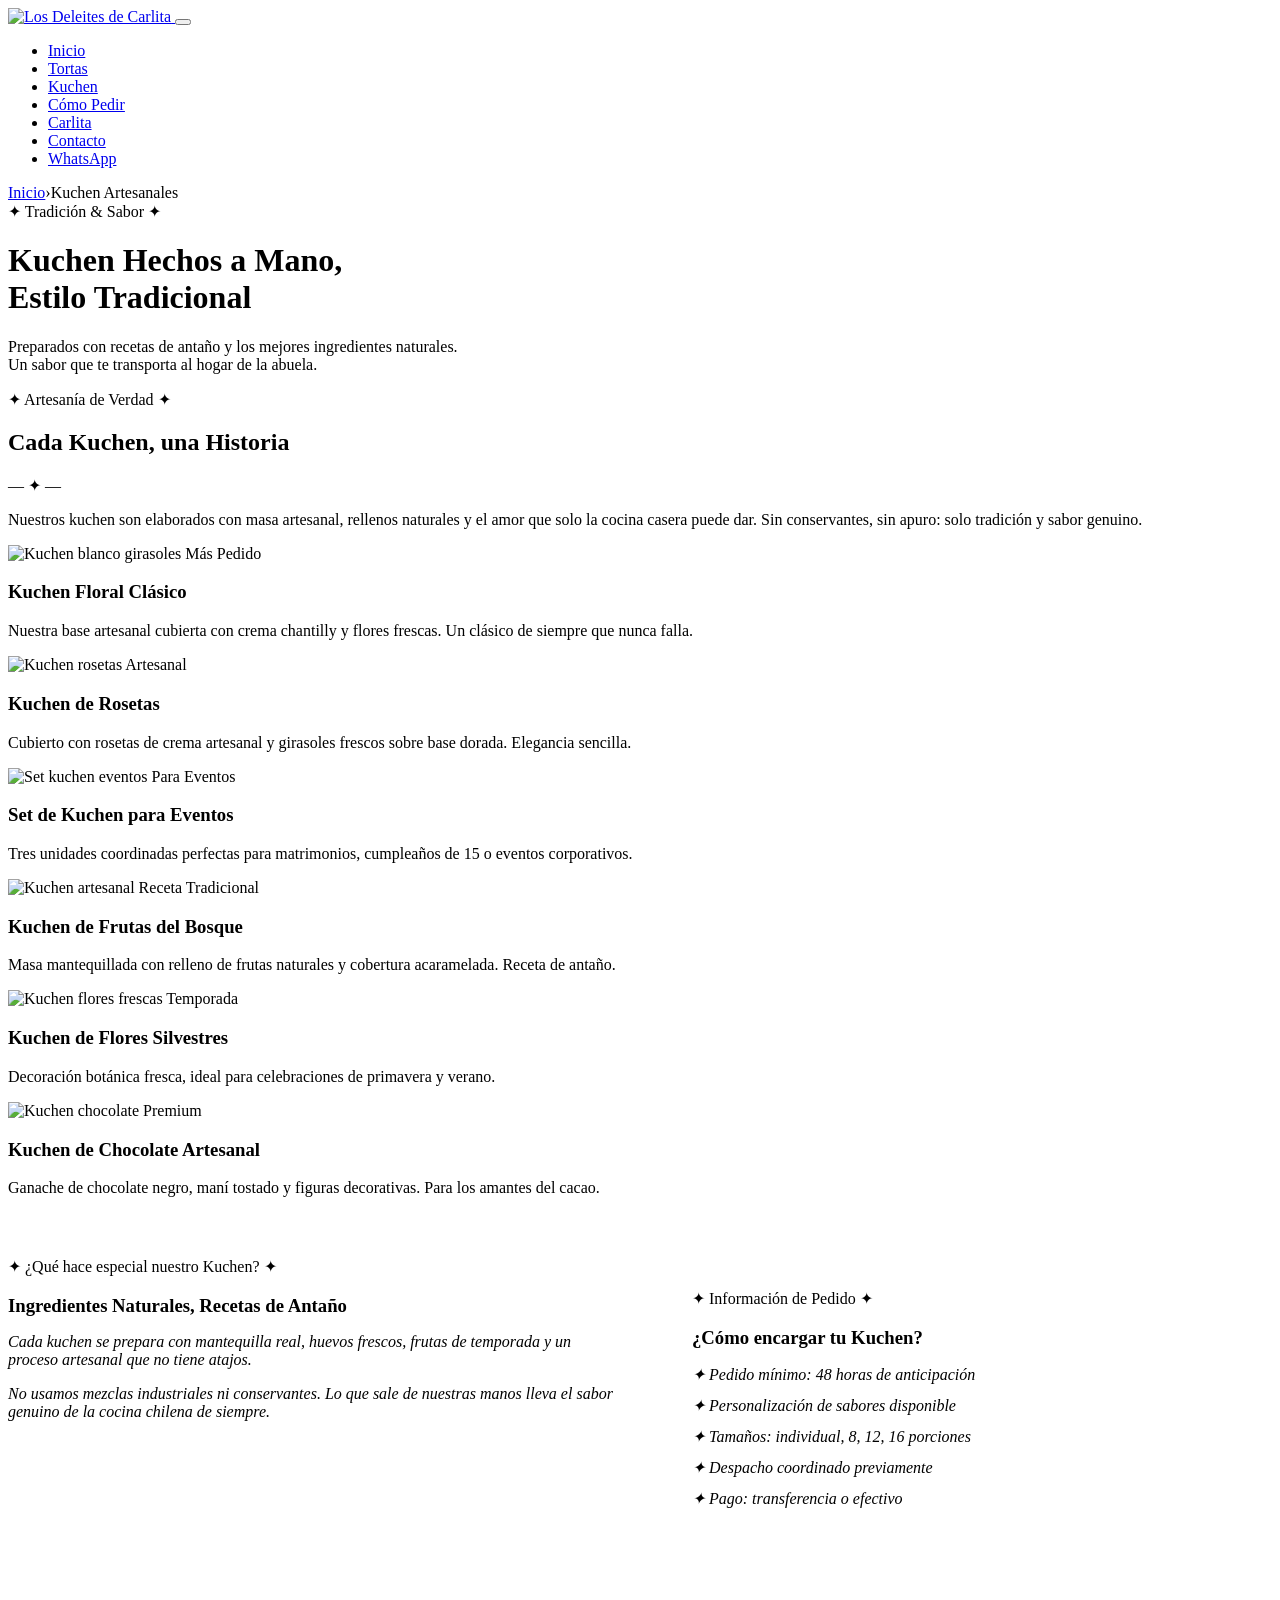
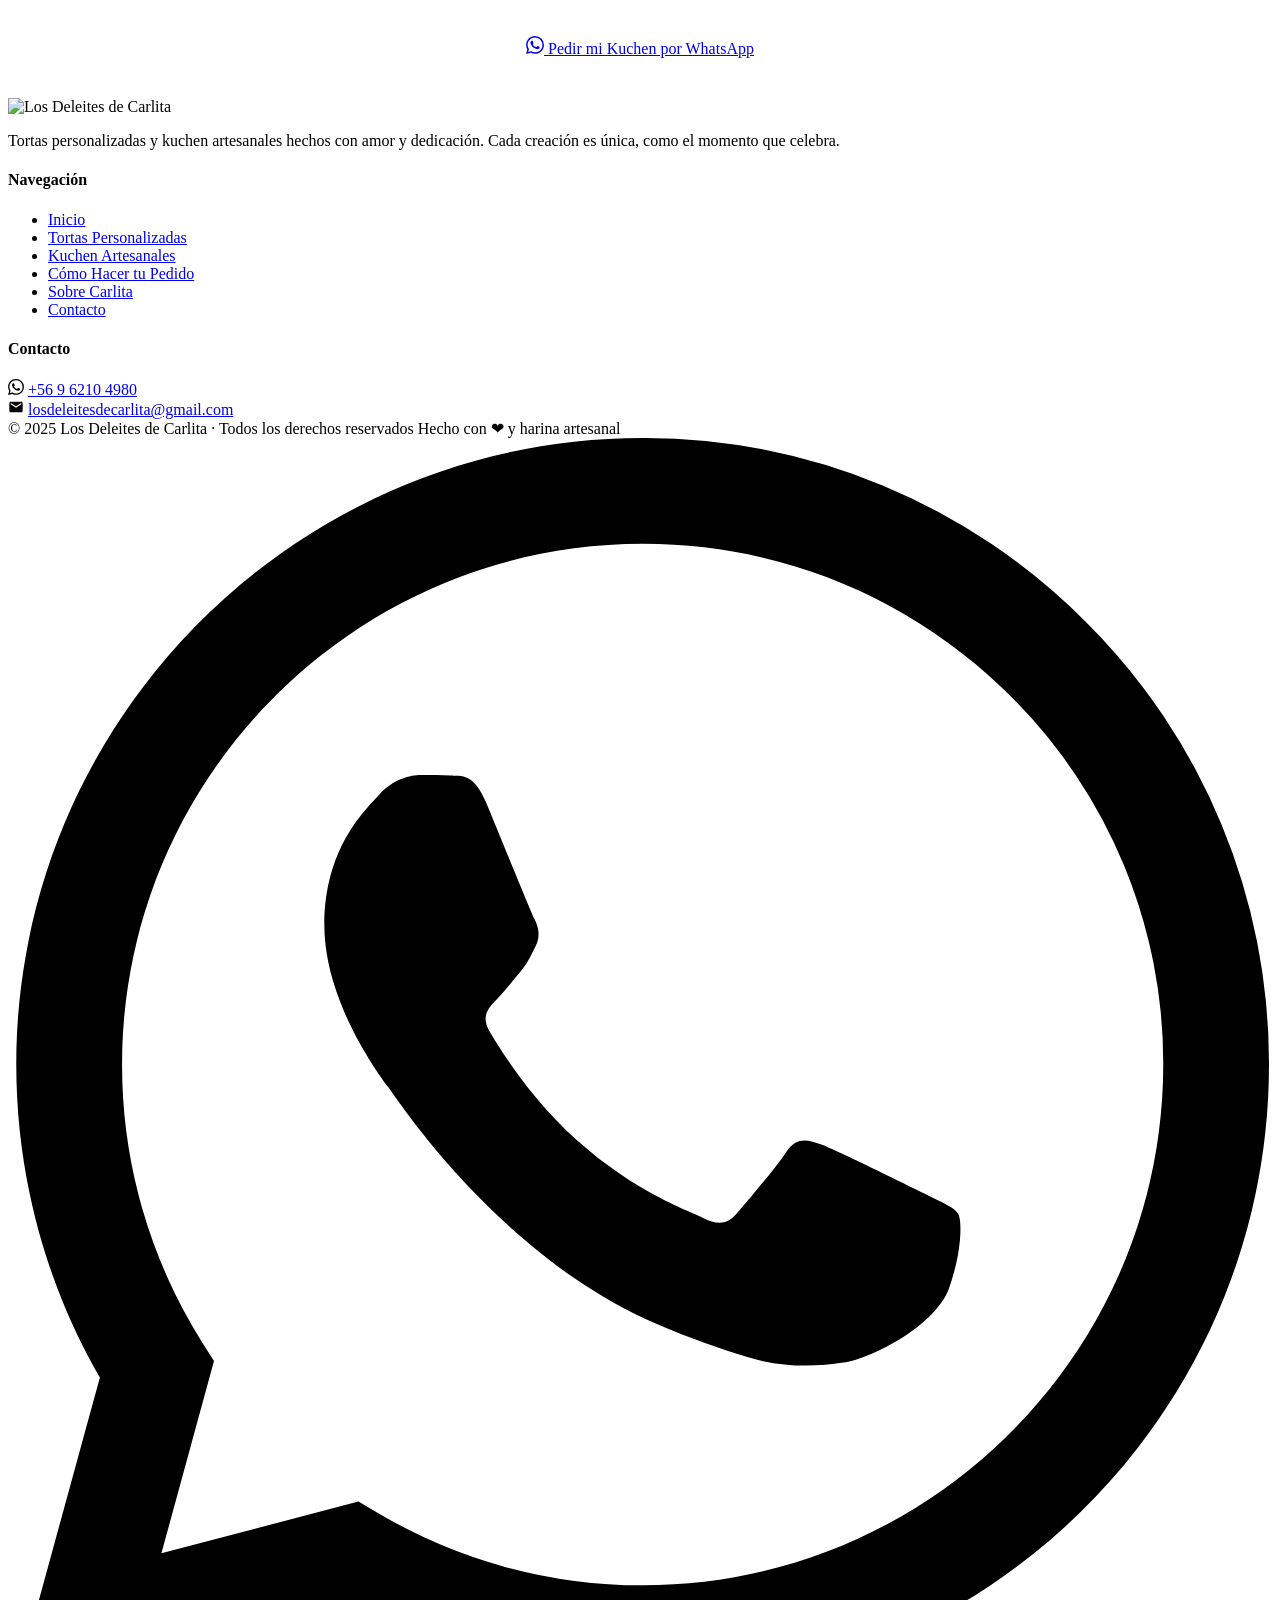
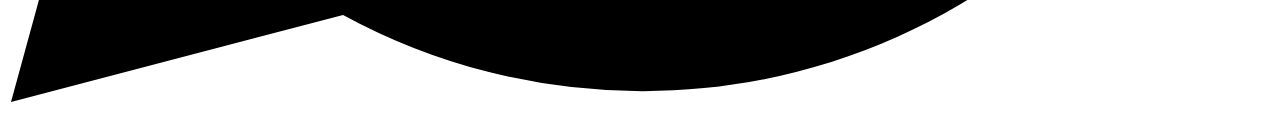
==== kuchen.html @ 37aa35a5 "Add files via upload" ====
<!DOCTYPE html>
<html lang="es">
<head>
  <meta charset="UTF-8" />
  <meta name="viewport" content="width=device-width, initial-scale=1.0" />
  <title>Kuchen Artesanales — Los Deleites de Carlita</title>
  <meta name="description" content="Kuchen artesanales hechos a mano con recetas de antaño. Tradición, sabor y cariño en cada pieza.">
  <link rel="stylesheet" href="css/style.css" />
</head>
<body>

<nav class="nav">
  <div class="nav-inner">
    <a href="index.html" class="nav-logo">
      <img src="images/logo-clean.png" alt="Los Deleites de Carlita" />
    </a>
    <button class="nav-toggle" id="navToggle"><span></span><span></span><span></span></button>
    <ul class="nav-links" id="navLinks">
      <li><a href="index.html">Inicio</a></li>
      <li><a href="tortas.html">Tortas</a></li>
      <li><a href="kuchen.html" class="activo">Kuchen</a></li>
      <li><a href="pedido.html">Cómo Pedir</a></li>
      <li><a href="sobre.html">Carlita</a></li>
      <li><a href="contacto.html">Contacto</a></li>
      <li><a href="https://wa.me/56962104980" target="_blank" class="nav-wsp-btn">WhatsApp</a></li>
    </ul>
  </div>
</nav>

<div class="breadcrumb">
  <div class="container">
    <a href="index.html">Inicio</a><span>›</span>Kuchen Artesanales
  </div>
</div>

<div class="page-hero">
  <span class="section-label">✦ Tradición & Sabor ✦</span>
  <h1>Kuchen Hechos a Mano,<br>Estilo Tradicional</h1>
  <p>Preparados con recetas de antaño y los mejores ingredientes naturales.<br>Un sabor que te transporta al hogar de la abuela.</p>
</div>

<section class="section">
  <div class="container">

    <div class="section-header">
      <span class="section-label">✦ Artesanía de Verdad ✦</span>
      <h2>Cada Kuchen, una Historia</h2>
      <div class="ornament">— ✦ —</div>
      <p>Nuestros kuchen son elaborados con masa artesanal, rellenos naturales y el amor que solo la cocina casera puede dar. Sin conservantes, sin apuro: solo tradición y sabor genuino.</p>
    </div>

    <div class="kuchen-grid">

      <div class="kuchen-card">
        <div class="kuchen-card-img">
          <img src="images/torta-girasoles-blanca.jpeg" alt="Kuchen blanco girasoles" />
          <span class="kuchen-tag">Más Pedido</span>
        </div>
        <div class="kuchen-card-body">
          <h3>Kuchen Floral Clásico</h3>
          <p>Nuestra base artesanal cubierta con crema chantilly y flores frescas. Un clásico de siempre que nunca falla.</p>
        </div>
      </div>

      <div class="kuchen-card">
        <div class="kuchen-card-img">
          <img src="images/torta-girasoles-rosas.jpeg" alt="Kuchen rosetas" />
          <span class="kuchen-tag">Artesanal</span>
        </div>
        <div class="kuchen-card-body">
          <h3>Kuchen de Rosetas</h3>
          <p>Cubierto con rosetas de crema artesanal y girasoles frescos sobre base dorada. Elegancia sencilla.</p>
        </div>
      </div>

      <div class="kuchen-card">
        <div class="kuchen-card-img">
          <img src="images/torta-girasoles-triple.jpeg" alt="Set kuchen eventos" />
          <span class="kuchen-tag">Para Eventos</span>
        </div>
        <div class="kuchen-card-body">
          <h3>Set de Kuchen para Eventos</h3>
          <p>Tres unidades coordinadas perfectas para matrimonios, cumpleaños de 15 o eventos corporativos.</p>
        </div>
      </div>

      <div class="kuchen-card">
        <div class="kuchen-card-img">
          <img src="images/receitas-banner.jpeg" alt="Kuchen artesanal" />
          <span class="kuchen-tag">Receta Tradicional</span>
        </div>
        <div class="kuchen-card-body">
          <h3>Kuchen de Frutas del Bosque</h3>
          <p>Masa mantequillada con relleno de frutas naturales y cobertura acaramelada. Receta de antaño.</p>
        </div>
      </div>

      <div class="kuchen-card">
        <div class="kuchen-card-img">
          <img src="images/torta-flores-cumple.jpeg" alt="Kuchen flores frescas" />
          <span class="kuchen-tag">Temporada</span>
        </div>
        <div class="kuchen-card-body">
          <h3>Kuchen de Flores Silvestres</h3>
          <p>Decoración botánica fresca, ideal para celebraciones de primavera y verano.</p>
        </div>
      </div>

      <div class="kuchen-card">
        <div class="kuchen-card-img">
          <img src="images/torta-chocolate.jpeg" alt="Kuchen chocolate" />
          <span class="kuchen-tag">Premium</span>
        </div>
        <div class="kuchen-card-body">
          <h3>Kuchen de Chocolate Artesanal</h3>
          <p>Ganache de chocolate negro, maní tostado y figuras decorativas. Para los amantes del cacao.</p>
        </div>
      </div>

    </div>

    <div class="divider" style="margin-top:60px;"></div>

    <div style="display:grid; grid-template-columns:1fr 1fr; gap:40px; margin:60px 0;" class="info-dos-cols">
      <div>
        <span class="section-label">✦ ¿Qué hace especial nuestro Kuchen? ✦</span>
        <h3 style="margin-bottom:16px;">Ingredientes Naturales, Recetas de Antaño</h3>
        <p style="font-style:italic; margin-bottom:12px;">Cada kuchen se prepara con mantequilla real, huevos frescos, frutas de temporada y un proceso artesanal que no tiene atajos.</p>
        <p style="font-style:italic;">No usamos mezclas industriales ni conservantes. Lo que sale de nuestras manos lleva el sabor genuino de la cocina chilena de siempre.</p>
      </div>
      <div style="background:var(--crema-oscura); padding:32px; border-left:4px solid var(--dorado);">
        <span class="section-label">✦ Información de Pedido ✦</span>
        <h3 style="margin-bottom:16px;">¿Cómo encargar tu Kuchen?</h3>
        <ul style="list-style:none; padding:0;">
          <li style="margin-bottom:12px; font-family:var(--font-cuerpo); font-style:italic; color:var(--cafe);">✦ Pedido mínimo: 48 horas de anticipación</li>
          <li style="margin-bottom:12px; font-family:var(--font-cuerpo); font-style:italic; color:var(--cafe);">✦ Personalización de sabores disponible</li>
          <li style="margin-bottom:12px; font-family:var(--font-cuerpo); font-style:italic; color:var(--cafe);">✦ Tamaños: individual, 8, 12, 16 porciones</li>
          <li style="margin-bottom:12px; font-family:var(--font-cuerpo); font-style:italic; color:var(--cafe);">✦ Despacho coordinado previamente</li>
          <li style="font-family:var(--font-cuerpo); font-style:italic; color:var(--cafe);">✦ Pago: transferencia o efectivo</li>
        </ul>
      </div>
    </div>

    <div style="text-align:center; padding:20px 0 40px;">
      <a href="https://wa.me/56962104980?text=Hola%20Carlita!%20Quiero%20encargar%20un%20kuchen%20artesanal%20%F0%9F%8D%B0" target="_blank" class="btn btn-wsp">
        <svg viewBox="0 0 24 24" style="width:18px;height:18px;fill:currentColor"><path d="M17.472 14.382c-.297-.149-1.758-.867-2.03-.967-.273-.099-.471-.148-.67.15-.197.297-.767.966-.94 1.164-.173.199-.347.223-.644.075-.297-.15-1.255-.463-2.39-1.475-.883-.788-1.48-1.761-1.653-2.059-.173-.297-.018-.458.13-.606.134-.133.298-.347.446-.52.149-.174.198-.298.298-.497.099-.198.05-.371-.025-.52-.075-.149-.669-1.612-.916-2.207-.242-.579-.487-.5-.669-.51-.173-.008-.371-.01-.57-.01-.198 0-.52.074-.792.372-.272.297-1.04 1.016-1.04 2.479 0 1.462 1.065 2.875 1.213 3.074.149.198 2.096 3.2 5.077 4.487.709.306 1.262.489 1.694.625.712.227 1.36.195 1.871.118.571-.085 1.758-.719 2.006-1.413.248-.694.248-1.289.173-1.413-.074-.124-.272-.198-.57-.347m-5.421 7.403h-.004a9.87 9.87 0 01-5.031-1.378l-.361-.214-3.741.982.998-3.648-.235-.374a9.86 9.86 0 01-1.51-5.26c.001-5.45 4.436-9.884 9.888-9.884 2.64 0 5.122 1.03 6.988 2.898a9.825 9.825 0 012.893 6.994c-.003 5.45-4.437 9.884-9.885 9.884m8.413-18.297A11.815 11.815 0 0012.05 0C5.495 0 .16 5.335.157 11.892c0 2.096.547 4.142 1.588 5.945L.057 24l6.305-1.654a11.882 11.882 0 005.683 1.448h.005c6.554 0 11.89-5.335 11.893-11.893a11.821 11.821 0 00-3.48-8.413Z"/></svg>
        Pedir mi Kuchen por WhatsApp
      </a>
    </div>
  </div>
</section>

<footer class="footer">
  <div class="container">
    <div class="footer-inner">
      <div class="footer-brand">
        <img src="images/logo-clean.png" alt="Los Deleites de Carlita" />
        <p>Tortas personalizadas y kuchen artesanales hechos con amor y dedicación. Cada creación es única, como el momento que celebra.</p>
      </div>
      <div class="footer-col">
        <h4>Navegación</h4>
        <ul>
          <li><a href="index.html">Inicio</a></li>
          <li><a href="tortas.html">Tortas Personalizadas</a></li>
          <li><a href="kuchen.html">Kuchen Artesanales</a></li>
          <li><a href="pedido.html">Cómo Hacer tu Pedido</a></li>
          <li><a href="sobre.html">Sobre Carlita</a></li>
          <li><a href="contacto.html">Contacto</a></li>
        </ul>
      </div>
      <div class="footer-col">
        <h4>Contacto</h4>
        <div class="footer-contact-item">
          <svg viewBox="0 0 24 24" style="width:16px;height:16px;fill:var(--dorado)"><path d="M17.472 14.382c-.297-.149-1.758-.867-2.03-.967-.273-.099-.471-.148-.67.15-.197.297-.767.966-.94 1.164-.173.199-.347.223-.644.075-.297-.15-1.255-.463-2.39-1.475-.883-.788-1.48-1.761-1.653-2.059-.173-.297-.018-.458.13-.606.134-.133.298-.347.446-.52.149-.174.198-.298.298-.497.099-.198.05-.371-.025-.52-.075-.149-.669-1.612-.916-2.207-.242-.579-.487-.5-.669-.51-.173-.008-.371-.01-.57-.01-.198 0-.52.074-.792.372-.272.297-1.04 1.016-1.04 2.479 0 1.462 1.065 2.875 1.213 3.074.149.198 2.096 3.2 5.077 4.487.709.306 1.262.489 1.694.625.712.227 1.36.195 1.871.118.571-.085 1.758-.719 2.006-1.413.248-.694.248-1.289.173-1.413-.074-.124-.272-.198-.57-.347m-5.421 7.403h-.004a9.87 9.87 0 01-5.031-1.378l-.361-.214-3.741.982.998-3.648-.235-.374a9.86 9.86 0 01-1.51-5.26c.001-5.45 4.436-9.884 9.888-9.884 2.64 0 5.122 1.03 6.988 2.898a9.825 9.825 0 012.893 6.994c-.003 5.45-4.437 9.884-9.885 9.884m8.413-18.297A11.815 11.815 0 0012.05 0C5.495 0 .16 5.335.157 11.892c0 2.096.547 4.142 1.588 5.945L.057 24l6.305-1.654a11.882 11.882 0 005.683 1.448h.005c6.554 0 11.89-5.335 11.893-11.893a11.821 11.821 0 00-3.48-8.413Z"/></svg>
          <a href="https://wa.me/56962104980" target="_blank">+56 9 6210 4980</a>
        </div>
        <div class="footer-contact-item">
          <svg viewBox="0 0 24 24" style="width:16px;height:16px;fill:var(--dorado)"><path d="M20 4H4c-1.1 0-2 .9-2 2v12c0 1.1.9 2 2 2h16c1.1 0 2-.9 2-2V6c0-1.1-.9-2-2-2zm0 4l-8 5-8-5V6l8 5 8-5v2z"/></svg>
          <a href="mailto:losdeleitesdecarlita@gmail.com">losdeleitesdecarlita@gmail.com</a>
        </div>
      </div>
    </div>
    <div class="footer-bottom">
      <span>© 2025 Los Deleites de Carlita · Todos los derechos reservados</span>
      <span>Hecho con ❤ y harina artesanal</span>
    </div>
  </div>
</footer>

<a href="https://wa.me/56962104980" target="_blank" class="wsp-float">
  <svg viewBox="0 0 24 24"><path d="M17.472 14.382c-.297-.149-1.758-.867-2.03-.967-.273-.099-.471-.148-.67.15-.197.297-.767.966-.94 1.164-.173.199-.347.223-.644.075-.297-.15-1.255-.463-2.39-1.475-.883-.788-1.48-1.761-1.653-2.059-.173-.297-.018-.458.13-.606.134-.133.298-.347.446-.52.149-.174.198-.298.298-.497.099-.198.05-.371-.025-.52-.075-.149-.669-1.612-.916-2.207-.242-.579-.487-.5-.669-.51-.173-.008-.371-.01-.57-.01-.198 0-.52.074-.792.372-.272.297-1.04 1.016-1.04 2.479 0 1.462 1.065 2.875 1.213 3.074.149.198 2.096 3.2 5.077 4.487.709.306 1.262.489 1.694.625.712.227 1.36.195 1.871.118.571-.085 1.758-.719 2.006-1.413.248-.694.248-1.289.173-1.413-.074-.124-.272-.198-.57-.347m-5.421 7.403h-.004a9.87 9.87 0 01-5.031-1.378l-.361-.214-3.741.982.998-3.648-.235-.374a9.86 9.86 0 01-1.51-5.26c.001-5.45 4.436-9.884 9.888-9.884 2.64 0 5.122 1.03 6.988 2.898a9.825 9.825 0 012.893 6.994c-.003 5.45-4.437 9.884-9.885 9.884m8.413-18.297A11.815 11.815 0 0012.05 0C5.495 0 .16 5.335.157 11.892c0 2.096.547 4.142 1.588 5.945L.057 24l6.305-1.654a11.882 11.882 0 005.683 1.448h.005c6.554 0 11.89-5.335 11.893-11.893a11.821 11.821 0 00-3.48-8.413Z"/></svg>
</a>

<script>
document.getElementById('navToggle').addEventListener('click', () => {
  document.getElementById('navLinks').classList.toggle('open');
});
</script>
<style>
@media(max-width:700px){.info-dos-cols{grid-template-columns:1fr!important;}}
</style>
</body>
</html>
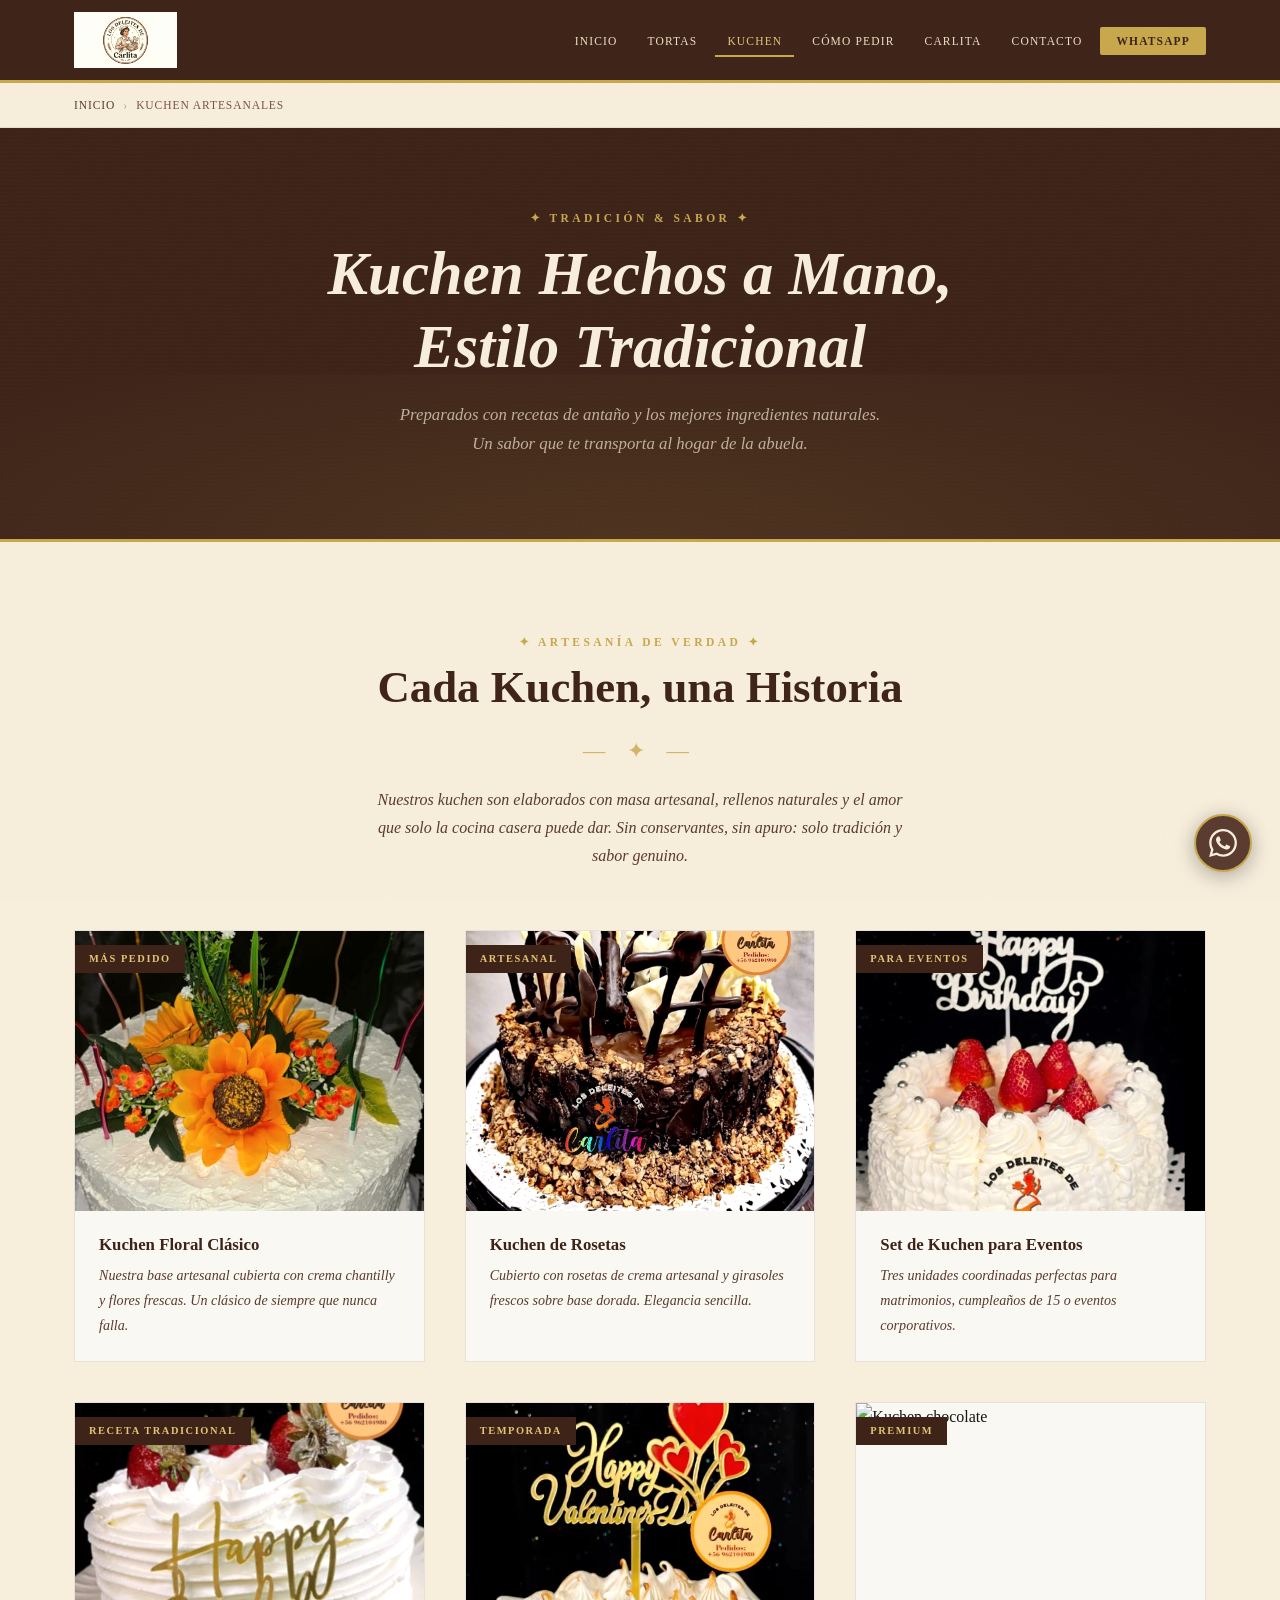
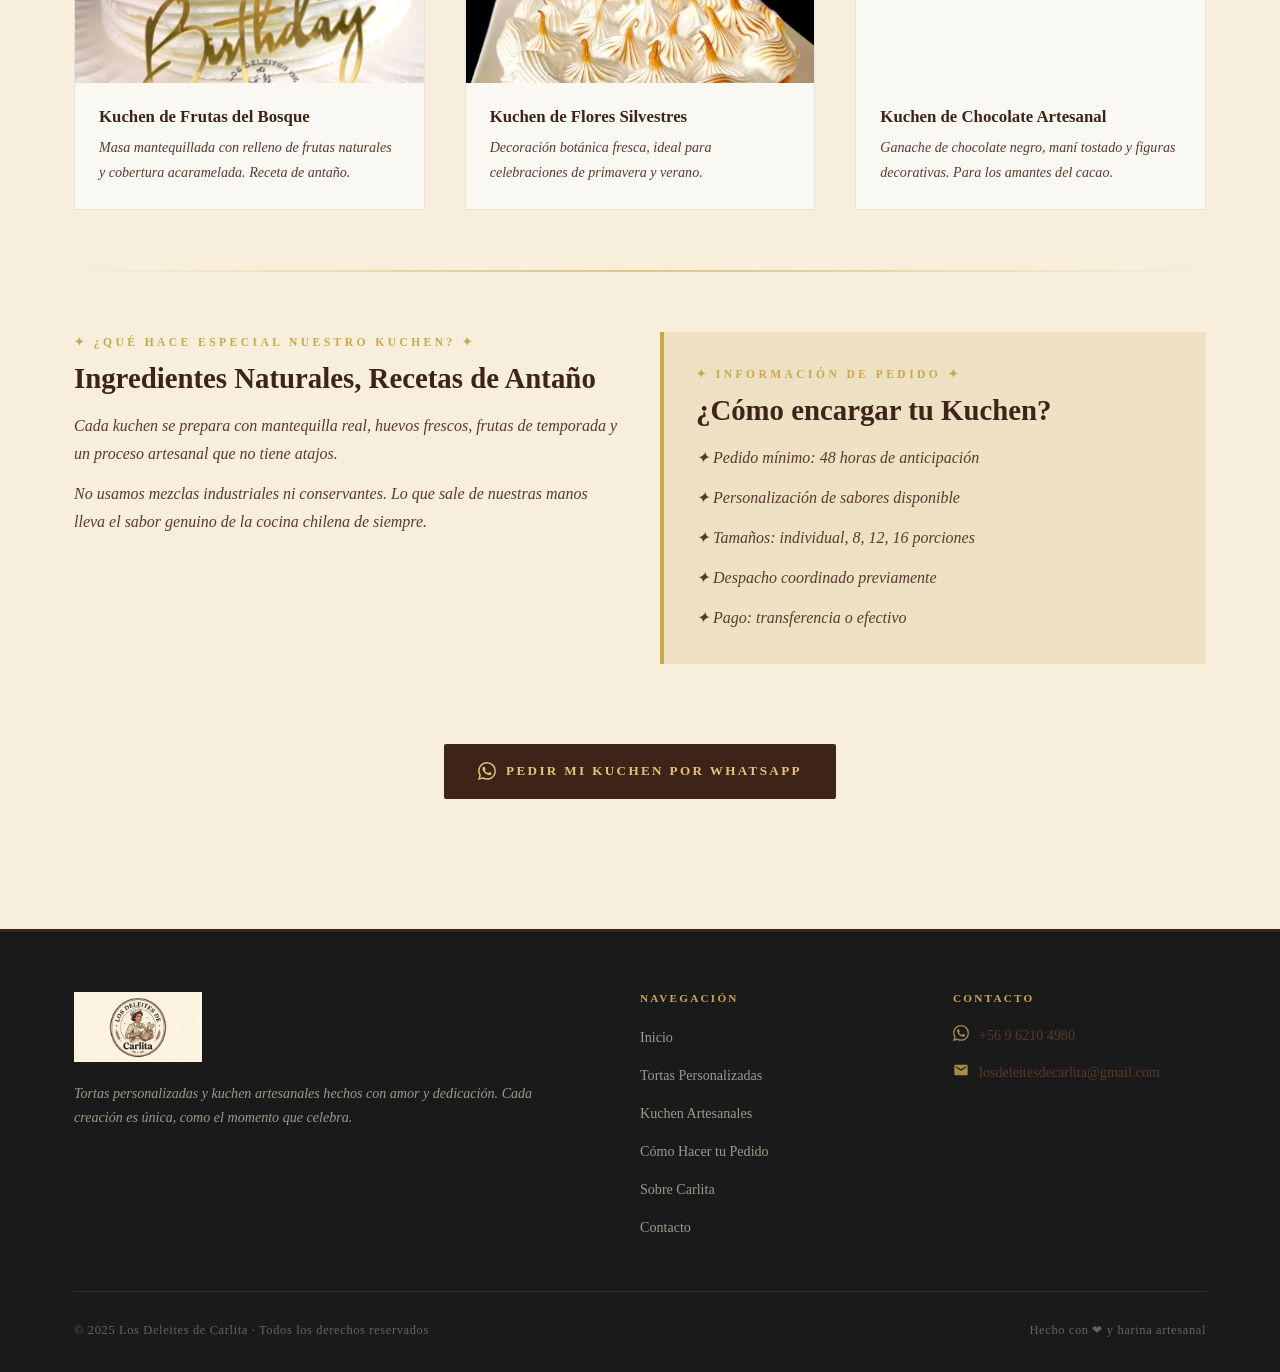
==== commit 24e1a675: "Update image paths in kuchen.htmFix: corregir rutas CSS y imagenes en kuchen.htmll" ====
--- a/kuchen.html
+++ b/kuchen.html
@@ -5,14 +5,14 @@
   <meta name="viewport" content="width=device-width, initial-scale=1.0" />
   <title>Kuchen Artesanales — Los Deleites de Carlita</title>
   <meta name="description" content="Kuchen artesanales hechos a mano con recetas de antaño. Tradición, sabor y cariño en cada pieza.">
-  <link rel="stylesheet" href="css/style.css" />
+  <link rel="stylesheet" href="style.css" />
 </head>
 <body>
 
 <nav class="nav">
   <div class="nav-inner">
     <a href="index.html" class="nav-logo">
-      <img src="images/logo-clean.png" alt="Los Deleites de Carlita" />
+      <img src="logo-clean.png" alt="Los Deleites de Carlita" />
     </a>
     <button class="nav-toggle" id="navToggle"><span></span><span></span><span></span></button>
     <ul class="nav-links" id="navLinks">
@@ -53,7 +53,7 @@
 
       <div class="kuchen-card">
         <div class="kuchen-card-img">
-          <img src="images/torta-girasoles-blanca.jpeg" alt="Kuchen blanco girasoles" />
+          <img src="torta-girasoles-blanca.jpeg" alt="Kuchen blanco girasoles" />
           <span class="kuchen-tag">Más Pedido</span>
         </div>
         <div class="kuchen-card-body">
@@ -64,7 +64,7 @@
 
       <div class="kuchen-card">
         <div class="kuchen-card-img">
-          <img src="images/torta-girasoles-rosas.jpeg" alt="Kuchen rosetas" />
+          <img src="torta-girasoles-rosas.jpeg" alt="Kuchen rosetas" />
           <span class="kuchen-tag">Artesanal</span>
         </div>
         <div class="kuchen-card-body">
@@ -75,7 +75,7 @@
 
       <div class="kuchen-card">
         <div class="kuchen-card-img">
-          <img src="images/torta-girasoles-triple.jpeg" alt="Set kuchen eventos" />
+          <img src="torta-girasoles-triple.jpeg" alt="Set kuchen eventos" />
           <span class="kuchen-tag">Para Eventos</span>
         </div>
         <div class="kuchen-card-body">
@@ -86,7 +86,7 @@
 
       <div class="kuchen-card">
         <div class="kuchen-card-img">
-          <img src="images/receitas-banner.jpeg" alt="Kuchen artesanal" />
+          <img src="receitas-banner.jpeg" alt="Kuchen artesanal" />
           <span class="kuchen-tag">Receta Tradicional</span>
         </div>
         <div class="kuchen-card-body">
@@ -97,7 +97,7 @@
 
       <div class="kuchen-card">
         <div class="kuchen-card-img">
-          <img src="images/torta-flores-cumple.jpeg" alt="Kuchen flores frescas" />
+          <img src="torta-flores-cumple.jpeg" alt="Kuchen flores frescas" />
           <span class="kuchen-tag">Temporada</span>
         </div>
         <div class="kuchen-card-body">
@@ -108,7 +108,7 @@
 
       <div class="kuchen-card">
         <div class="kuchen-card-img">
-          <img src="images/torta-chocolate.jpeg" alt="Kuchen chocolate" />
+          <img src="torta-chocolate.jpeg" alt="Kuchen chocolate" />
           <span class="kuchen-tag">Premium</span>
         </div>
         <div class="kuchen-card-body">
@@ -154,7 +154,7 @@
   <div class="container">
     <div class="footer-inner">
       <div class="footer-brand">
-        <img src="images/logo-clean.png" alt="Los Deleites de Carlita" />
+        <img src="logo-clean.png" alt="Los Deleites de Carlita" />
         <p>Tortas personalizadas y kuchen artesanales hechos con amor y dedicación. Cada creación es única, como el momento que celebra.</p>
       </div>
       <div class="footer-col">
--- a/style.css
+++ b/style.css
@@ -0,0 +1,906 @@
+/* ============================================================
+   LOS DELEITES DE CARLITA — CSS Principal
+   Estética: Vintage 1968–1975 | Artesanal | Cálido | Premium
+   ============================================================ */
+
+@import url('https://fonts.googleapis.com/css2?family=Playfair+Display:ital,wght@0,400;0,600;0,700;0,900;1,400;1,600&family=Lora:ital,wght@0,400;0,500;0,600;1,400;1,500&family=Homemade+Apple&family=Libre+Baskerville:ital,wght@0,400;0,700;1,400&display=swap');
+
+/* ─── CSS Variables ─── */
+:root {
+  --negro: #1A1A1A;
+  --cafe: #5A3A2E;
+  --cafe-claro: #7D5244;
+  --cafe-oscuro: #3D2318;
+  --crema: #F7EEDC;
+  --crema-oscura: #EEE0C2;
+  --blanco: #FAF8F3;
+  --acento: #A0522D;
+  --dorado: #C9A84C;
+  --dorado-claro: #E2C476;
+  --sombra: rgba(90, 58, 46, 0.18);
+  --font-titulo: 'Playfair Display', Georgia, serif;
+  --font-cuerpo: 'Lora', 'Georgia', serif;
+  --font-script: 'Homemade Apple', cursive;
+  --font-serif: 'Libre Baskerville', serif;
+  --radio: 2px;
+  --transicion: all 0.35s ease;
+}
+
+/* ─── Reset & Base ─── */
+*, *::before, *::after { box-sizing: border-box; margin: 0; padding: 0; }
+
+html { scroll-behavior: smooth; font-size: 16px; }
+
+body {
+  font-family: var(--font-cuerpo);
+  background-color: var(--crema);
+  color: var(--negro);
+  line-height: 1.75;
+  overflow-x: hidden;
+  position: relative;
+}
+
+/* Paper grain texture over entire page */
+body::before {
+  content: '';
+  position: fixed;
+  top: 0; left: 0; right: 0; bottom: 0;
+  background-image: url("data:image/svg+xml,%3Csvg xmlns='http://www.w3.org/2000/svg' width='300' height='300'%3E%3Cfilter id='noise'%3E%3CfeTurbulence type='fractalNoise' baseFrequency='0.75' numOctaves='4' stitchTiles='stitch'/%3E%3CfeColorMatrix type='saturate' values='0'/%3E%3C/filter%3E%3Crect width='300' height='300' filter='url(%23noise)' opacity='0.04'/%3E%3C/svg%3E");
+  pointer-events: none;
+  z-index: 9999;
+  opacity: 0.6;
+}
+
+/* ─── Typography ─── */
+h1, h2, h3, h4 {
+  font-family: var(--font-titulo);
+  color: var(--cafe-oscuro);
+  line-height: 1.2;
+  font-weight: 700;
+}
+
+h1 { font-size: clamp(2.2rem, 5vw, 3.8rem); font-style: italic; }
+h2 { font-size: clamp(1.7rem, 3.5vw, 2.8rem); }
+h3 { font-size: clamp(1.2rem, 2.5vw, 1.8rem); }
+h4 { font-size: 1.1rem; font-weight: 600; }
+
+p { font-size: 1rem; color: var(--cafe); max-width: 68ch; }
+
+a { color: var(--cafe); text-decoration: none; transition: var(--transicion); }
+a:hover { color: var(--acento); }
+
+img { max-width: 100%; display: block; }
+
+.container { max-width: 1180px; margin: 0 auto; padding: 0 24px; }
+
+/* ─── Ornamental Divider ─── */
+.ornament {
+  text-align: center;
+  color: var(--dorado);
+  font-size: 1.4rem;
+  letter-spacing: 0.5rem;
+  margin: 1rem 0;
+  opacity: 0.8;
+  font-family: var(--font-titulo);
+}
+
+.divider {
+  width: 100%;
+  height: 2px;
+  background: linear-gradient(to right, transparent, var(--dorado), transparent);
+  margin: 2rem 0;
+  opacity: 0.6;
+}
+
+.section-label {
+  font-family: var(--font-serif);
+  font-size: 0.72rem;
+  letter-spacing: 0.3em;
+  text-transform: uppercase;
+  color: var(--dorado);
+  display: block;
+  margin-bottom: 0.6rem;
+  font-weight: 700;
+}
+
+/* ─── Buttons ─── */
+.btn {
+  display: inline-block;
+  padding: 14px 32px;
+  font-family: var(--font-serif);
+  font-size: 0.82rem;
+  font-weight: 700;
+  letter-spacing: 0.18em;
+  text-transform: uppercase;
+  border: 2px solid;
+  cursor: pointer;
+  transition: var(--transicion);
+  text-align: center;
+  border-radius: var(--radio);
+  text-decoration: none;
+}
+
+.btn-primario {
+  background: var(--cafe);
+  color: var(--crema);
+  border-color: var(--cafe);
+}
+.btn-primario:hover {
+  background: var(--cafe-oscuro);
+  border-color: var(--cafe-oscuro);
+  color: var(--crema);
+  transform: translateY(-2px);
+  box-shadow: 0 6px 24px var(--sombra);
+}
+
+.btn-secundario {
+  background: transparent;
+  color: var(--cafe);
+  border-color: var(--cafe);
+}
+.btn-secundario:hover {
+  background: var(--cafe);
+  color: var(--crema);
+  transform: translateY(-2px);
+}
+
+.btn-wsp {
+  background: var(--cafe-oscuro);
+  color: var(--dorado-claro);
+  border-color: var(--cafe-oscuro);
+  display: inline-flex;
+  align-items: center;
+  gap: 10px;
+}
+.btn-wsp:hover {
+  background: var(--negro);
+  border-color: var(--negro);
+  color: var(--dorado-claro);
+  transform: translateY(-2px);
+  box-shadow: 0 6px 24px rgba(0,0,0,0.25);
+}
+.btn-wsp svg { width: 18px; height: 18px; fill: currentColor; flex-shrink: 0; }
+
+.btn-dorado {
+  background: var(--dorado);
+  color: var(--cafe-oscuro);
+  border-color: var(--dorado);
+  font-weight: 700;
+}
+.btn-dorado:hover {
+  background: var(--dorado-claro);
+  border-color: var(--dorado-claro);
+  color: var(--cafe-oscuro);
+  transform: translateY(-2px);
+}
+
+/* ─── NAV ─── */
+.nav {
+  background: var(--cafe-oscuro);
+  border-bottom: 3px solid var(--dorado);
+  position: sticky;
+  top: 0;
+  z-index: 100;
+}
+
+.nav-inner {
+  display: flex;
+  align-items: center;
+  justify-content: space-between;
+  padding: 12px 24px;
+  max-width: 1180px;
+  margin: 0 auto;
+}
+
+.nav-logo {
+  display: flex;
+  align-items: center;
+  gap: 14px;
+  text-decoration: none;
+}
+
+.nav-logo img {
+  height: 56px;
+  width: auto;
+  filter: brightness(1.1);
+}
+
+.nav-logo-text {
+  font-family: var(--font-script);
+  font-size: 1.1rem;
+  color: var(--crema);
+  line-height: 1.1;
+  display: none;
+}
+
+.nav-links {
+  display: flex;
+  list-style: none;
+  gap: 6px;
+  align-items: center;
+}
+
+.nav-links a {
+  font-family: var(--font-serif);
+  font-size: 0.72rem;
+  letter-spacing: 0.1em;
+  text-transform: uppercase;
+  color: var(--crema-oscura);
+  padding: 8px 12px;
+  transition: var(--transicion);
+  border-bottom: 2px solid transparent;
+}
+
+.nav-links a:hover,
+.nav-links a.activo {
+  color: var(--dorado-claro);
+  border-bottom-color: var(--dorado);
+}
+
+.nav-wsp-btn {
+  background: var(--dorado);
+  color: var(--cafe-oscuro) !important;
+  padding: 8px 16px !important;
+  border: none !important;
+  font-weight: 700 !important;
+  border-radius: 2px;
+}
+.nav-wsp-btn:hover {
+  background: var(--dorado-claro) !important;
+  border-bottom-color: transparent !important;
+}
+
+/* Mobile nav toggle */
+.nav-toggle {
+  display: none;
+  flex-direction: column;
+  gap: 5px;
+  cursor: pointer;
+  padding: 8px;
+  background: none;
+  border: none;
+}
+.nav-toggle span {
+  width: 24px;
+  height: 2px;
+  background: var(--crema);
+  transition: var(--transicion);
+}
+
+/* ─── HERO ─── */
+.hero {
+  background: var(--cafe-oscuro);
+  background-image:
+    repeating-linear-gradient(
+      0deg,
+      rgba(0,0,0,0.04) 0px,
+      rgba(0,0,0,0.04) 1px,
+      transparent 1px,
+      transparent 4px
+    ),
+    radial-gradient(ellipse at 70% 50%, rgba(201,168,76,0.12) 0%, transparent 60%);
+  min-height: 92vh;
+  display: flex;
+  align-items: center;
+  position: relative;
+  overflow: hidden;
+}
+
+.hero::before {
+  content: '';
+  position: absolute;
+  top: 0; left: 0; right: 0; bottom: 0;
+  background: radial-gradient(ellipse at 30% 100%, rgba(90,58,46,0.5) 0%, transparent 60%);
+  pointer-events: none;
+}
+
+.hero-frame {
+  position: absolute;
+  top: 20px; right: 20px; bottom: 20px; left: 20px;
+  border: 1px solid rgba(201,168,76,0.25);
+  pointer-events: none;
+}
+
+.hero-inner {
+  display: grid;
+  grid-template-columns: 1fr 1fr;
+  gap: 60px;
+  align-items: center;
+  padding: 80px 24px;
+  max-width: 1180px;
+  margin: 0 auto;
+  width: 100%;
+  position: relative;
+  z-index: 1;
+}
+
+.hero-badge {
+  display: inline-block;
+  font-family: var(--font-serif);
+  font-size: 0.68rem;
+  letter-spacing: 0.35em;
+  text-transform: uppercase;
+  color: var(--dorado);
+  border: 1px solid var(--dorado);
+  padding: 6px 16px;
+  margin-bottom: 24px;
+}
+
+.hero-title {
+  font-family: var(--font-titulo);
+  font-size: clamp(2.4rem, 4.5vw, 4rem);
+  color: var(--crema);
+  font-style: italic;
+  font-weight: 900;
+  line-height: 1.1;
+  margin-bottom: 20px;
+}
+
+.hero-title span {
+  color: var(--dorado-claro);
+  display: block;
+}
+
+.hero-subtitle {
+  font-family: var(--font-cuerpo);
+  font-size: 1.05rem;
+  color: rgba(247,238,220,0.75);
+  margin-bottom: 36px;
+  max-width: 50ch;
+  font-style: italic;
+}
+
+.hero-buttons { display: flex; flex-wrap: wrap; gap: 14px; }
+
+.hero-image-area {
+  position: relative;
+  display: flex;
+  justify-content: center;
+  align-items: center;
+}
+
+.hero-img-frame {
+  position: relative;
+  width: 100%;
+  max-width: 460px;
+}
+
+.hero-img-frame::before {
+  content: '';
+  position: absolute;
+  top: -12px; left: -12px;
+  right: 12px; bottom: 12px;
+  border: 2px solid var(--dorado);
+  opacity: 0.5;
+  z-index: 0;
+}
+
+.hero-img-frame img {
+  width: 100%;
+  height: 480px;
+  object-fit: cover;
+  object-position: center top;
+  position: relative;
+  z-index: 1;
+  filter: sepia(20%) contrast(1.05) brightness(0.95);
+}
+
+.hero-logo-overlay {
+  position: absolute;
+  bottom: -20px;
+  right: -20px;
+  width: 100px;
+  z-index: 2;
+  filter: drop-shadow(0 4px 12px rgba(0,0,0,0.4));
+}
+
+/* ─── SECTIONS ─── */
+.section { padding: 90px 0; }
+.section-alt { background: var(--blanco); }
+.section-dark {
+  background: var(--cafe-oscuro);
+  color: var(--crema);
+}
+.section-dark h2, .section-dark h3 { color: var(--crema); }
+.section-dark p { color: rgba(247,238,220,0.8); }
+.section-dark .section-label { color: var(--dorado); }
+.section-dark .divider { opacity: 0.3; }
+
+.section-header { text-align: center; margin-bottom: 60px; }
+.section-header h2 { margin-bottom: 16px; }
+.section-header p { margin: 0 auto; font-style: italic; text-align: center; }
+
+/* ─── PRODUCT GRID ─── */
+.product-grid {
+  display: grid;
+  grid-template-columns: repeat(auto-fill, minmax(280px, 1fr));
+  gap: 32px;
+  margin-top: 40px;
+}
+
+.product-card {
+  background: var(--blanco);
+  border: 1px solid rgba(90,58,46,0.15);
+  overflow: hidden;
+  transition: var(--transicion);
+  position: relative;
+}
+
+.product-card::before {
+  content: '';
+  position: absolute;
+  top: 0; left: 0; right: 0;
+  height: 3px;
+  background: linear-gradient(to right, var(--dorado), var(--cafe));
+  opacity: 0;
+  transition: var(--transicion);
+}
+
+.product-card:hover {
+  transform: translateY(-5px);
+  box-shadow: 0 12px 40px var(--sombra);
+}
+.product-card:hover::before { opacity: 1; }
+
+.product-card img {
+  width: 100%;
+  height: 260px;
+  object-fit: cover;
+  filter: sepia(10%) contrast(1.05);
+  transition: var(--transicion);
+}
+.product-card:hover img { filter: sepia(5%) contrast(1.08); transform: scale(1.03); }
+
+.product-card-body { padding: 22px; }
+.product-card-body h3 {
+  font-size: 1.1rem;
+  margin-bottom: 8px;
+  color: var(--cafe-oscuro);
+}
+.product-card-body p {
+  font-size: 0.88rem;
+  color: var(--cafe-claro);
+  font-style: italic;
+  max-width: none;
+}
+
+/* ─── STEPS ─── */
+.steps-grid {
+  display: grid;
+  grid-template-columns: repeat(auto-fill, minmax(240px, 1fr));
+  gap: 40px;
+  margin-top: 40px;
+}
+
+.step-item { text-align: center; }
+
+.step-num {
+  width: 64px;
+  height: 64px;
+  border: 2px solid var(--dorado);
+  border-radius: 50%;
+  display: flex;
+  align-items: center;
+  justify-content: center;
+  font-family: var(--font-titulo);
+  font-size: 1.5rem;
+  font-style: italic;
+  color: var(--dorado);
+  margin: 0 auto 20px;
+  position: relative;
+}
+
+.step-num::before {
+  content: '';
+  position: absolute;
+  inset: 4px;
+  border: 1px solid rgba(201,168,76,0.3);
+  border-radius: 50%;
+}
+
+.step-item h3 { font-size: 1rem; margin-bottom: 10px; color: var(--cafe-oscuro); }
+.step-item p { font-size: 0.9rem; color: var(--cafe); font-style: italic; max-width: none; }
+
+/* ─── SOBRE CARLITA ─── */
+.sobre-inner {
+  display: grid;
+  grid-template-columns: 1fr 1.4fr;
+  gap: 72px;
+  align-items: center;
+}
+
+.sobre-img-wrap {
+  position: relative;
+}
+
+.sobre-img-wrap::after {
+  content: '';
+  position: absolute;
+  bottom: -16px;
+  right: -16px;
+  width: 100%;
+  height: 100%;
+  border: 2px solid var(--dorado);
+  opacity: 0.35;
+  z-index: 0;
+}
+
+.sobre-img-wrap img {
+  width: 100%;
+  height: 480px;
+  object-fit: cover;
+  filter: sepia(25%) contrast(1.05);
+  position: relative;
+  z-index: 1;
+}
+
+.sobre-texto .section-label { margin-bottom: 10px; }
+.sobre-texto h2 { margin-bottom: 22px; }
+.sobre-texto p { margin-bottom: 18px; font-style: italic; }
+
+.firma {
+  font-family: var(--font-script);
+  font-size: 1.8rem;
+  color: var(--cafe);
+  margin-top: 28px;
+  display: block;
+}
+
+/* ─── BANNER CTA ─── */
+.banner-cta {
+  background: var(--negro);
+  background-image: repeating-linear-gradient(
+    45deg,
+    rgba(201,168,76,0.04) 0px,
+    rgba(201,168,76,0.04) 1px,
+    transparent 1px,
+    transparent 10px
+  );
+  padding: 80px 24px;
+  text-align: center;
+  border-top: 3px solid var(--dorado);
+  border-bottom: 3px solid var(--dorado);
+}
+
+.banner-cta h2 { color: var(--crema); margin-bottom: 16px; }
+.banner-cta p { color: rgba(247,238,220,0.7); margin: 0 auto 36px; font-style: italic; }
+.banner-cta .ornament { color: var(--dorado); opacity: 0.6; }
+
+/* ─── FOOTER ─── */
+.footer {
+  background: var(--negro);
+  border-top: 3px solid var(--cafe-oscuro);
+  padding: 60px 0 30px;
+  color: rgba(247,238,220,0.7);
+}
+
+.footer-inner {
+  display: grid;
+  grid-template-columns: 2fr 1fr 1fr;
+  gap: 60px;
+  padding-bottom: 40px;
+  border-bottom: 1px solid rgba(247,238,220,0.1);
+}
+
+.footer-brand img { height: 70px; margin-bottom: 20px; }
+.footer-brand p { font-size: 0.88rem; font-style: italic; line-height: 1.7; color: rgba(247,238,220,0.6); max-width: none; }
+
+.footer-col h4 {
+  font-family: var(--font-serif);
+  font-size: 0.7rem;
+  letter-spacing: 0.2em;
+  text-transform: uppercase;
+  color: var(--dorado);
+  margin-bottom: 18px;
+  font-weight: 700;
+}
+
+.footer-col ul { list-style: none; }
+.footer-col ul li { margin-bottom: 10px; }
+.footer-col ul li a {
+  font-size: 0.88rem;
+  color: rgba(247,238,220,0.6);
+  transition: var(--transicion);
+}
+.footer-col ul li a:hover { color: var(--dorado-claro); }
+
+.footer-contact-item {
+  display: flex;
+  gap: 10px;
+  align-items: flex-start;
+  margin-bottom: 12px;
+  font-size: 0.88rem;
+  color: rgba(247,238,220,0.6);
+}
+.footer-contact-item svg { width: 16px; height: 16px; flex-shrink: 0; margin-top: 2px; fill: var(--dorado); opacity: 0.8; }
+
+.footer-bottom {
+  display: flex;
+  justify-content: space-between;
+  align-items: center;
+  padding-top: 28px;
+  font-size: 0.78rem;
+  color: rgba(247,238,220,0.35);
+  font-family: var(--font-serif);
+  letter-spacing: 0.05em;
+  flex-wrap: wrap;
+  gap: 10px;
+}
+
+.footer-bottom a { color: rgba(247,238,220,0.35); }
+.footer-bottom a:hover { color: var(--dorado); }
+
+/* ─── FLOATING WSP ─── */
+.wsp-float {
+  position: fixed;
+  bottom: 28px;
+  right: 28px;
+  width: 58px;
+  height: 58px;
+  background: var(--cafe);
+  border: 2px solid var(--dorado);
+  border-radius: 50%;
+  display: flex;
+  align-items: center;
+  justify-content: center;
+  z-index: 200;
+  box-shadow: 0 4px 20px rgba(0,0,0,0.3);
+  transition: var(--transicion);
+}
+.wsp-float:hover {
+  background: var(--cafe-oscuro);
+  transform: scale(1.1);
+}
+.wsp-float svg { width: 28px; height: 28px; fill: var(--crema); }
+
+/* ─── PAGE HERO (inner pages) ─── */
+.page-hero {
+  background: var(--cafe-oscuro);
+  background-image: repeating-linear-gradient(
+    0deg,
+    rgba(0,0,0,0.05) 0px,
+    rgba(0,0,0,0.05) 1px,
+    transparent 1px,
+    transparent 4px
+  );
+  padding: 80px 24px;
+  text-align: center;
+  position: relative;
+  overflow: hidden;
+  border-bottom: 3px solid var(--dorado);
+}
+
+.page-hero::before {
+  content: '';
+  position: absolute;
+  bottom: 0; left: 0; right: 0;
+  height: 40%;
+  background: radial-gradient(ellipse at center bottom, rgba(201,168,76,0.12), transparent);
+}
+
+.page-hero h1 { color: var(--crema); font-style: italic; margin-bottom: 16px; }
+.page-hero p { color: rgba(247,238,220,0.7); margin: 0 auto; font-style: italic; font-size: 1.05rem; }
+
+/* ─── CATEGORY TABS ─── */
+.category-tabs {
+  display: flex;
+  flex-wrap: wrap;
+  gap: 10px;
+  margin-bottom: 40px;
+  justify-content: center;
+}
+
+.tab-btn {
+  font-family: var(--font-serif);
+  font-size: 0.72rem;
+  letter-spacing: 0.15em;
+  text-transform: uppercase;
+  padding: 8px 22px;
+  border: 1px solid var(--cafe-claro);
+  background: transparent;
+  color: var(--cafe);
+  cursor: pointer;
+  transition: var(--transicion);
+}
+
+.tab-btn:hover,
+.tab-btn.activo {
+  background: var(--cafe);
+  color: var(--crema);
+  border-color: var(--cafe);
+}
+
+/* ─── CONTACTO FORM ─── */
+.form-wrap {
+  max-width: 680px;
+  margin: 0 auto;
+}
+
+.form-group {
+  margin-bottom: 24px;
+}
+
+.form-group label {
+  display: block;
+  font-family: var(--font-serif);
+  font-size: 0.72rem;
+  letter-spacing: 0.15em;
+  text-transform: uppercase;
+  color: var(--cafe-oscuro);
+  margin-bottom: 8px;
+  font-weight: 700;
+}
+
+.form-group input,
+.form-group textarea,
+.form-group select {
+  width: 100%;
+  padding: 14px 18px;
+  border: 1px solid rgba(90,58,46,0.35);
+  background: var(--blanco);
+  font-family: var(--font-cuerpo);
+  font-size: 0.95rem;
+  color: var(--cafe-oscuro);
+  outline: none;
+  transition: var(--transicion);
+  border-radius: 0;
+  -webkit-appearance: none;
+}
+
+.form-group input:focus,
+.form-group textarea:focus,
+.form-group select:focus {
+  border-color: var(--cafe);
+  box-shadow: 0 0 0 3px rgba(90,58,46,0.08);
+}
+
+.form-group textarea { min-height: 140px; resize: vertical; }
+
+.form-row { display: grid; grid-template-columns: 1fr 1fr; gap: 20px; }
+
+/* ─── KUCHEN CARDS ─── */
+.kuchen-grid {
+  display: grid;
+  grid-template-columns: repeat(auto-fill, minmax(300px, 1fr));
+  gap: 40px;
+  margin-top: 40px;
+}
+
+.kuchen-card {
+  position: relative;
+  overflow: hidden;
+  background: var(--blanco);
+  border: 1px solid rgba(90,58,46,0.12);
+}
+
+.kuchen-card-img {
+  position: relative;
+  overflow: hidden;
+}
+
+.kuchen-card-img img {
+  width: 100%;
+  height: 280px;
+  object-fit: cover;
+  filter: sepia(15%) contrast(1.05);
+  transition: transform 0.5s ease;
+}
+
+.kuchen-card:hover .kuchen-card-img img { transform: scale(1.06); }
+
+.kuchen-tag {
+  position: absolute;
+  top: 14px;
+  left: 0;
+  background: var(--cafe-oscuro);
+  color: var(--dorado-claro);
+  font-family: var(--font-serif);
+  font-size: 0.65rem;
+  letter-spacing: 0.15em;
+  text-transform: uppercase;
+  padding: 5px 14px;
+  font-weight: 700;
+}
+
+.kuchen-card-body { padding: 24px; }
+.kuchen-card-body h3 { font-size: 1.05rem; margin-bottom: 8px; }
+.kuchen-card-body p { font-size: 0.88rem; font-style: italic; max-width: none; }
+
+/* ─── INFO BLOCK ─── */
+.info-block {
+  background: var(--crema-oscura);
+  border-left: 4px solid var(--dorado);
+  padding: 24px 28px;
+  margin: 32px 0;
+  font-style: italic;
+  color: var(--cafe);
+}
+.info-block strong { color: var(--cafe-oscuro); font-style: normal; }
+
+/* ─── BREADCRUMB ─── */
+.breadcrumb {
+  padding: 12px 0;
+  font-family: var(--font-serif);
+  font-size: 0.72rem;
+  letter-spacing: 0.08em;
+  text-transform: uppercase;
+  color: var(--cafe-claro);
+  border-bottom: 1px solid rgba(90,58,46,0.1);
+  margin-bottom: 0;
+}
+.breadcrumb a { color: var(--cafe); }
+.breadcrumb a:hover { color: var(--acento); }
+.breadcrumb span { margin: 0 8px; opacity: 0.5; }
+
+/* ─── TESTIMONIAL ─── */
+.testimonial-block {
+  text-align: center;
+  padding: 60px 40px;
+  position: relative;
+}
+
+.testimonial-block::before {
+  content: '\201C';
+  font-family: var(--font-titulo);
+  font-size: 8rem;
+  color: var(--dorado);
+  opacity: 0.2;
+  position: absolute;
+  top: -20px;
+  left: 50%;
+  transform: translateX(-50%);
+  line-height: 1;
+}
+
+.testimonial-block blockquote {
+  font-family: var(--font-titulo);
+  font-size: 1.4rem;
+  font-style: italic;
+  color: var(--cafe-oscuro);
+  max-width: 55ch;
+  margin: 0 auto 24px;
+  position: relative;
+  z-index: 1;
+}
+
+.testimonial-block cite {
+  font-family: var(--font-serif);
+  font-size: 0.72rem;
+  letter-spacing: 0.2em;
+  text-transform: uppercase;
+  color: var(--dorado);
+  font-style: normal;
+}
+
+/* ─── RESPONSIVE ─── */
+@media (max-width: 900px) {
+  .hero-inner { grid-template-columns: 1fr; gap: 40px; }
+  .hero-image-area { order: -1; }
+  .sobre-inner { grid-template-columns: 1fr; gap: 40px; }
+  .footer-inner { grid-template-columns: 1fr 1fr; }
+  .footer-brand { grid-column: 1 / -1; }
+}
+
+@media (max-width: 700px) {
+  .nav-links {
+    display: none;
+    flex-direction: column;
+    position: absolute;
+    top: 100%;
+    left: 0; right: 0;
+    background: var(--cafe-oscuro);
+    padding: 20px;
+    border-bottom: 3px solid var(--dorado);
+    gap: 4px;
+  }
+  .nav-links.open { display: flex; }
+  .nav-toggle { display: flex; }
+  .nav-inner { position: relative; }
+  .nav-logo-text { display: block; }
+  .hero-title { font-size: 2.2rem; }
+  .hero-buttons { flex-direction: column; }
+  .hero-buttons .btn { text-align: center; }
+  .form-row { grid-template-columns: 1fr; }
+  .footer-inner { grid-template-columns: 1fr; gap: 36px; }
+  .section { padding: 60px 0; }
+}
